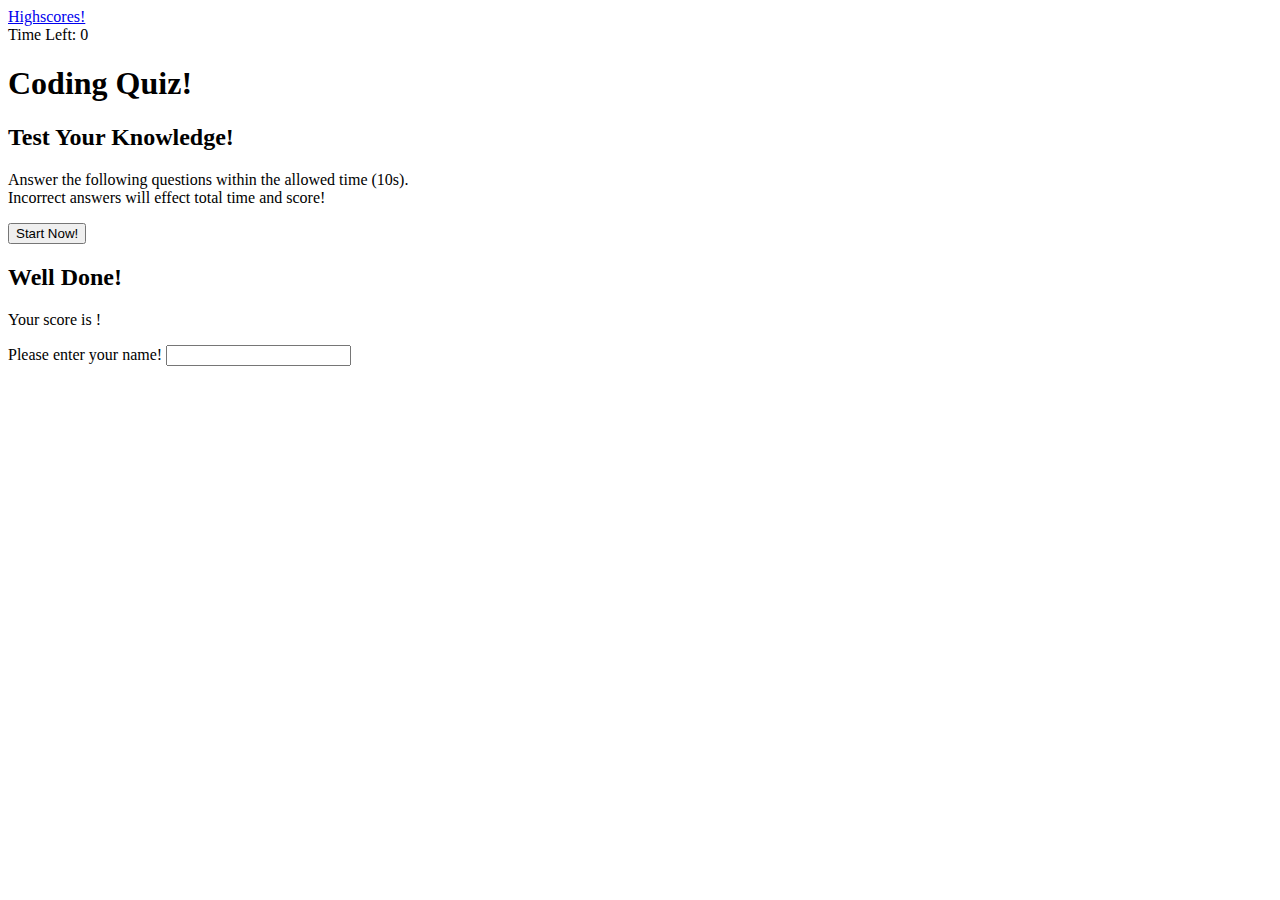
==== index.html @ f6fc8151 "inital commit" ====
<!DOCTYPE html>
<html lang="en">
    <head>
        <meta charset="UTF-8" />
        <meta name="viewport" content="width=device-width,
        inital-scale=1.0"/>
        <meta http-equiv="X-UA-compatible" content="ie=edge"/>
        <meta name="robots" content="noindex"/>
        <meta name="description" content="A quiz to test your 
        Coding knowledge!"/>
        <title>Coding Quiz!</title>


        <link rel="stylesheet" href="./assets/css/styles.css/"/>
    </head>

    <body>
        <section class="highscores"><a href="highscores.html">Highscores!</a></section>

        <div class="timer">Time Left: <span id="timer">0</span></div>

        <section class="landing">
            <div id="landing" class="landing-screen">
                <h1>Coding Quiz!</h1>
                <h2>Test Your Knowledge!</h2>
                <p>
                    Answer the following questions within the 
                    allowed time (10s).<br>
                    Incorrect answers will effect total time 
                    and score!
                </p>
                <button id="start-button">Start Now!</button>
            </div>

            <div id="questions" class="hide">
                <h2 id="questions-title"></h2>
                <div id="question-choices" class=choices></div>
            </div>

            <div id="quiz-end" class="hide">
                <h2>Well Done!</h2>
                <p>Your score is <span id="score"></span>!</p>
                <p>
                    Please enter your name!
                    <input type="text" id="name" max="10"/>
                </p>
            </div>

            <div id="question-feedback" class="QF-hide"></div>
        </section>

        <script src="./assets/js/logic.js"></script>
        <script src="./assets/js/questions.js"></script>
    </body>
</html>
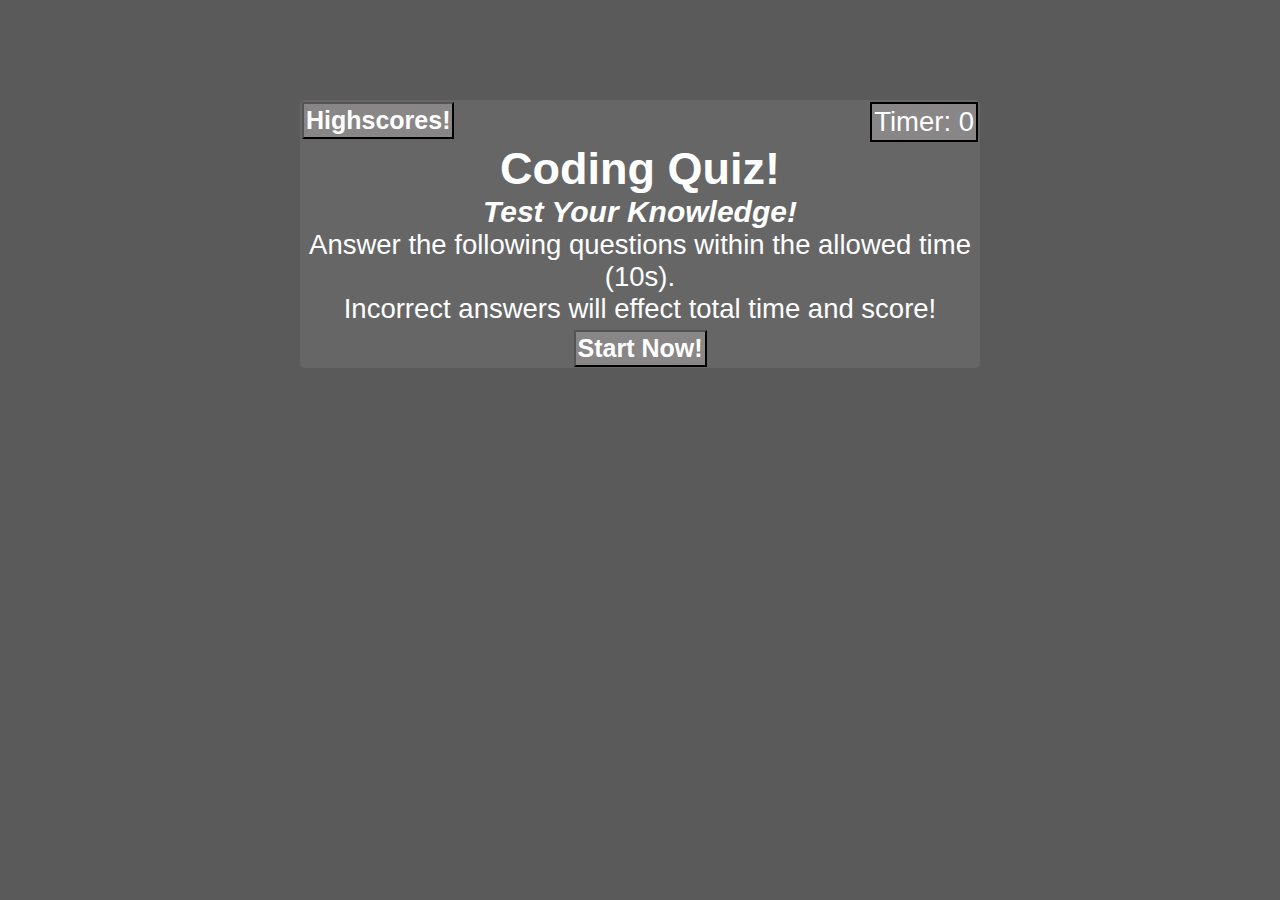
==== commit 7ea098a5: "added CSS stylings" ====
--- a/index.html
+++ b/index.html
@@ -11,45 +11,48 @@
         <title>Coding Quiz!</title>
 
 
-        <link rel="stylesheet" href="./assets/css/styles.css/"/>
+        <link rel="stylesheet" href="./assets/css/styles.css"/>
     </head>
 
     <body>
-        <section class="highscores"><a href="highscores.html">Highscores!</a></section>
-
-        <div class="timer">Time Left: <span id="timer">0</span></div>
-
-        <section class="landing">
-            <div id="landing" class="landing-screen">
-                <h1>Coding Quiz!</h1>
-                <h2>Test Your Knowledge!</h2>
-                <p>
-                    Answer the following questions within the 
-                    allowed time (10s).<br>
-                    Incorrect answers will effect total time 
-                    and score!
-                </p>
-                <button id="start-button">Start Now!</button>
-            </div>
-
-            <div id="questions" class="hide">
-                <h2 id="questions-title"></h2>
-                <div id="question-choices" class=choices></div>
-            </div>
-
-            <div id="quiz-end" class="hide">
-                <h2>Well Done!</h2>
-                <p>Your score is <span id="score"></span>!</p>
-                <p>
-                    Please enter your name!
+            <!--Quiz Intro-->
+            <section class="inner-container">        
+                <!--top bar-->
+                <div class="top-bar">
+                    <Button href="highscores.html">Highscores!</button>
+                    <p>Timer: 0</p>
+                </div>
+                <div id="landing" class="landing">
+                    <h1>Coding Quiz!</h1>
+                    <h2>Test Your Knowledge!</h2>
+                    <p>
+                        Answer the following questions within the 
+                        allowed time (10s).<br>
+                        Incorrect answers will effect total time 
+                        and score!<br>
+                     </p>
+                     <button id="start-button">Start Now!</button>
+                 </div>
+                <!--Questions Div-->
+                <div id="questions" class="hide">
+                    <h2 id="questions-title"></h2>
+                    <div id="question-choices" class=choices></div>
+                    </div>
+                <!--Quiz End div-->
+                <div id="quiz-end" class="hide">
+                    <h2>Well Done!</h2>
+                    <p>Your score is <span id="score"></span>!</p>
+                    <p>
+                       Please enter your name!
                     <input type="text" id="name" max="10"/>
-                </p>
-            </div>
-
-            <div id="question-feedback" class="QF-hide"></div>
-        </section>
-
+                    </p>
+                </div>
+                <!--Question Feedback-->
+                <div id="question-feedback" class="QF-hide"></div>
+            </section>
+        </div>
         <script src="./assets/js/logic.js"></script>
         <script src="./assets/js/questions.js"></script>
+
     </body>
 </html>
--- a/assets/css/styles.css
+++ b/assets/css/styles.css
@@ -0,0 +1,79 @@
+/*global styling*/
+* {
+    margin: 0;
+    padding: 0;
+    font-family:'Segoe UI', Tahoma, Geneva, Verdana, sans-serif;
+    font-size: 25px;
+}
+/*body background*/
+body {
+    background-color: rgb(90, 90, 90);
+}
+/*text stylings*/
+p {
+    color: white;
+    font-size: 1.1em;
+
+}
+
+h1 {
+    font-size: 1.8em;
+    color: white;
+    font-weight: bold;
+}
+
+h2{
+    font-size: 1.2em;
+    color: white;
+    font-weight: bold;
+    font-style: oblique;
+}
+/*button stylings*/
+button {
+    outline: none;
+    background-color:rgb(136, 134, 134);
+    color: white;
+    cursor: pointer;
+    font-weight: bold;
+    padding: 2px;
+}
+
+/*top-bar div positioning*/
+.top-bar {
+    margin: 1px;
+}
+/*timer*/
+.top-bar p{
+    float: right;
+    border: 2px;
+    border-style: solid;
+    border-color: black;
+    background-color: rgb(136, 134, 134);
+    padding: 2px;
+}
+/*highscores button*/
+.top-bar button{
+    float: left;
+}
+/*hide class*/
+.hide {
+    display: none;
+}
+/*stlying of inner-container div*/
+.inner-container {
+    display: flex;
+    flex-direction: column;
+    justify-content: space-evenly;
+    align-items: stretch;
+    background-color: rgb(102, 102, 102);
+    padding: 1px;
+    margin: 100px 300px auto 300px; 
+    text-align: center;
+    border-radius: 5px;
+}
+
+#start-button{
+    margin-top: 5px;
+}
+
+
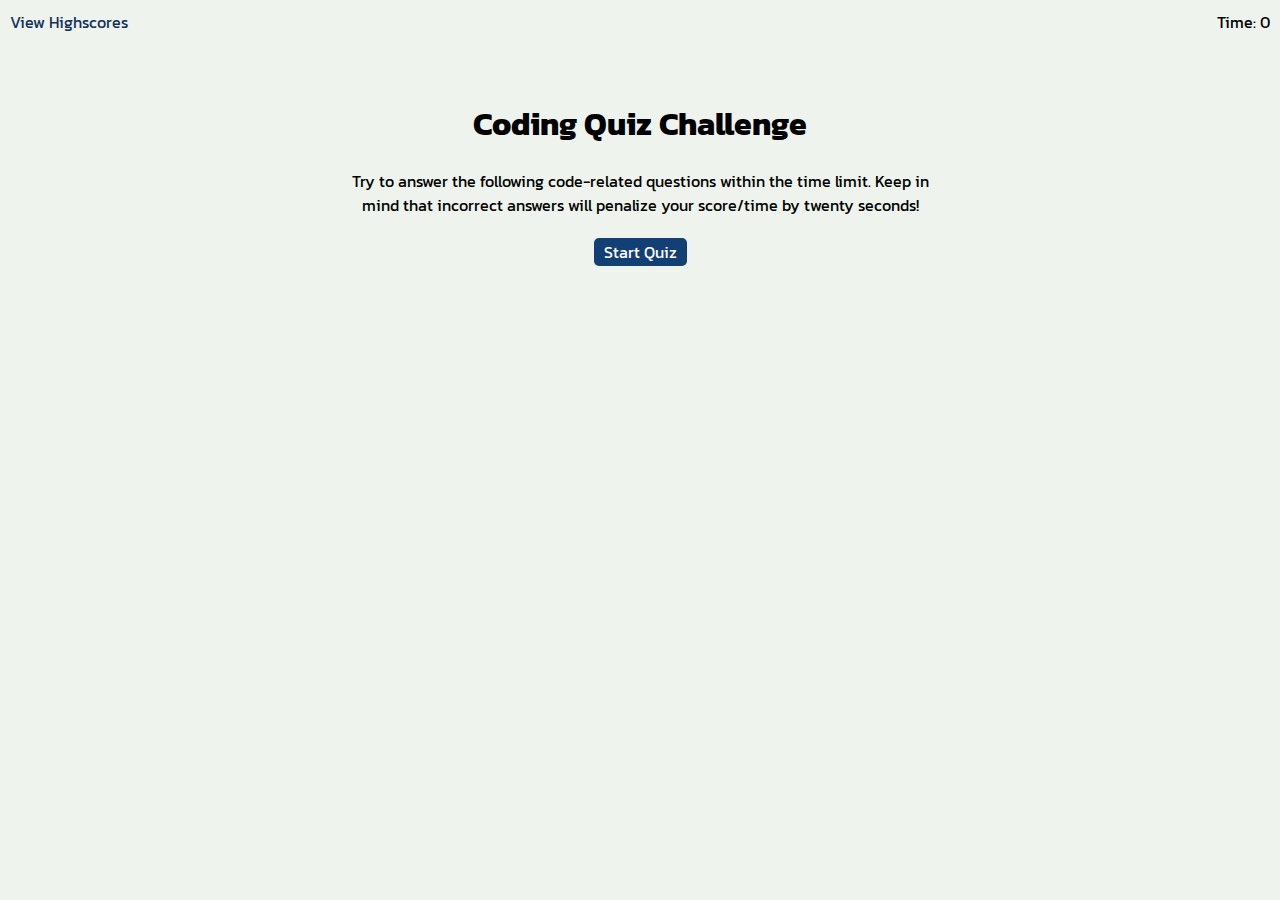
==== commit 39c23bc1: "fixed bugs" ====
--- a/index.html
+++ b/index.html
@@ -1,58 +1,52 @@
 <!DOCTYPE html>
 <html lang="en">
-    <head>
-        <meta charset="UTF-8" />
-        <meta name="viewport" content="width=device-width,
-        inital-scale=1.0"/>
-        <meta http-equiv="X-UA-compatible" content="ie=edge"/>
-        <meta name="robots" content="noindex"/>
-        <meta name="description" content="A quiz to test your 
-        Coding knowledge!"/>
-        <title>Coding Quiz!</title>
+  <head>
+    <meta charset="UTF-8" />
+    <meta name="viewport" content="width=device-width, initial-scale=1.0" />
+    <meta http-equiv="X-UA-Compatible" content="ie=edge" />
+    <title>Coding Quiz</title>
 
+    <link rel="stylesheet" href="./assets/css/styles.css" />
+    <link
+      href="https://fonts.googleapis.com/css2?family=Kanit:wght@300&family=Nunito:ital,wght@1,300;1,1000&display=swap"
+      rel="stylesheet"
+    />
+  </head>
 
-        <link rel="stylesheet" href="./assets/css/styles.css"/>
-    </head>
+  <body>
+    <div class="scores"><a href="./highscores.html">View Highscores</a></div>
 
-    <body>
-            <!--Quiz Intro-->
-            <section class="inner-container">        
-                <!--top bar-->
-                <div class="top-bar">
-                    <Button href="highscores.html">Highscores!</button>
-                    <p>Timer: 0</p>
-                </div>
-                <div id="landing" class="landing">
-                    <h1>Coding Quiz!</h1>
-                    <h2>Test Your Knowledge!</h2>
-                    <p>
-                        Answer the following questions within the 
-                        allowed time (10s).<br>
-                        Incorrect answers will effect total time 
-                        and score!<br>
-                     </p>
-                     <button id="start-button">Start Now!</button>
-                 </div>
-                <!--Questions Div-->
-                <div id="questions" class="hide">
-                    <h2 id="questions-title"></h2>
-                    <div id="question-choices" class=choices></div>
-                    </div>
-                <!--Quiz End div-->
-                <div id="quiz-end" class="hide">
-                    <h2>Well Done!</h2>
-                    <p>Your score is <span id="score"></span>!</p>
-                    <p>
-                       Please enter your name!
-                    <input type="text" id="name" max="10"/>
-                    </p>
-                </div>
-                <!--Question Feedback-->
-                <div id="question-feedback" class="QF-hide"></div>
-            </section>
-        </div>
-        <script src="./assets/js/logic.js"></script>
-        <script src="./assets/js/questions.js"></script>
+    <div class="timer">Time: <span id="time">0</span></div>
 
-    </body>
+    <div class="wrapper">
+      <div id="start-screen" class="start">
+        <h1>Coding Quiz Challenge</h1>
+        <p>
+          Try to answer the following code-related questions within the time
+          limit. Keep in mind that incorrect answers will penalize your
+          score/time by twenty seconds!
+        </p>
+        <button id="start">Start Quiz</button>
+      </div>
+
+      <div id="questions" class="hide">
+        <h2 id="question-title"></h2>
+        <div id="choices" class="choices"></div>
+      </div>
+
+      <div id="end-screen" class="hide">
+        <h2>Finished!</h2>
+        <p>Your score is <span id="final-score"></span>.</p>
+        <p>
+          Please enter initials: <input type="text" id="initials" max="3" />
+          <button id="submit">Submit</button>
+        </p>
+      </div>
+
+      <div id="feedback" class="feedback hide"></div>
+    </div>
+
+    <script src="./assets/js/questions.js"></script>
+    <script src="./assets/js/quiz.js"></script>
+  </body>
 </html>
--- a/assets/css/styles.css
+++ b/assets/css/styles.css
@@ -1,79 +1,89 @@
-/*global styling*/
-* {
-    margin: 0;
-    padding: 0;
-    font-family:'Segoe UI', Tahoma, Geneva, Verdana, sans-serif;
-    font-size: 25px;
+body {
+  font-family: "Kanit", sans-serif;
+  background-color: #eef4ed;
 }
-/*body background*/
-body {
-    background-color: rgb(90, 90, 90);
-}
-/*text stylings*/
-p {
-    color: white;
-    font-size: 1.1em;
-
+.wrapper {
+  margin: 100px auto 0 auto;
+  max-width: 600px;
 }
 
-h1 {
-    font-size: 1.8em;
-    color: white;
-    font-weight: bold;
+.hide {
+  display: none;
 }
 
-h2{
-    font-size: 1.2em;
-    color: white;
-    font-weight: bold;
-    font-style: oblique;
-}
-/*button stylings*/
-button {
-    outline: none;
-    background-color:rgb(136, 134, 134);
-    color: white;
-    cursor: pointer;
-    font-weight: bold;
-    padding: 2px;
+.start {
+  text-align: center;
 }
 
-/*top-bar div positioning*/
-.top-bar {
-    margin: 1px;
-}
-/*timer*/
-.top-bar p{
-    float: right;
-    border: 2px;
-    border-style: solid;
-    border-color: black;
-    background-color: rgb(136, 134, 134);
-    padding: 2px;
-}
-/*highscores button*/
-.top-bar button{
-    float: left;
-}
-/*hide class*/
-.hide {
-    display: none;
-}
-/*stlying of inner-container div*/
-.inner-container {
-    display: flex;
-    flex-direction: column;
-    justify-content: space-evenly;
-    align-items: stretch;
-    background-color: rgb(102, 102, 102);
-    padding: 1px;
-    margin: 100px 300px auto 300px; 
-    text-align: center;
-    border-radius: 5px;
+.scores {
+  position: absolute;
+  top: 10px;
+  left: 10px;
 }
 
-#start-button{
-    margin-top: 5px;
+.feedback {
+  font-size: 80%;
+  font-family: "Kanit", sans-serif;
+  margin-top: 20px;
+  margin-left: 20px;
+  padding-top: 10px;
+  color: gray;
+  border-top: 2px solid rgb(201, 193, 193);
 }
 
+.timer {
+  position: absolute;
+  top: 10px;
+  right: 10px;
+}
 
+a {
+  color: #13315c;
+  text-decoration: none;
+  transition: color 0.1s;
+}
+
+a:hover {
+  color: #134074;
+}
+
+button {
+  display: inline-block;
+  margin: 5px;
+  cursor: pointer;
+  font-family: "Kanit", sans-serif;
+  font-size: 100%;
+  background-color: #134074;
+  border-radius: 5px;
+  padding: 2px 10px;
+  color: white;
+  border: 0;
+  transition: background-color 0.1s;
+}
+
+button:hover {
+  background-color: #0b2545;
+}
+
+.choices button {
+  display: block;
+}
+
+input[type="text"] {
+  font-size: 100%;
+}
+
+ol {
+  padding-left: 0px;
+  max-height: 400px;
+  overflow: auto;
+}
+
+li {
+  padding: 5px;
+  list-style: decimal inside none;
+}
+
+li:nth-child(odd) {
+  background-color: #8da9c4;
+}
